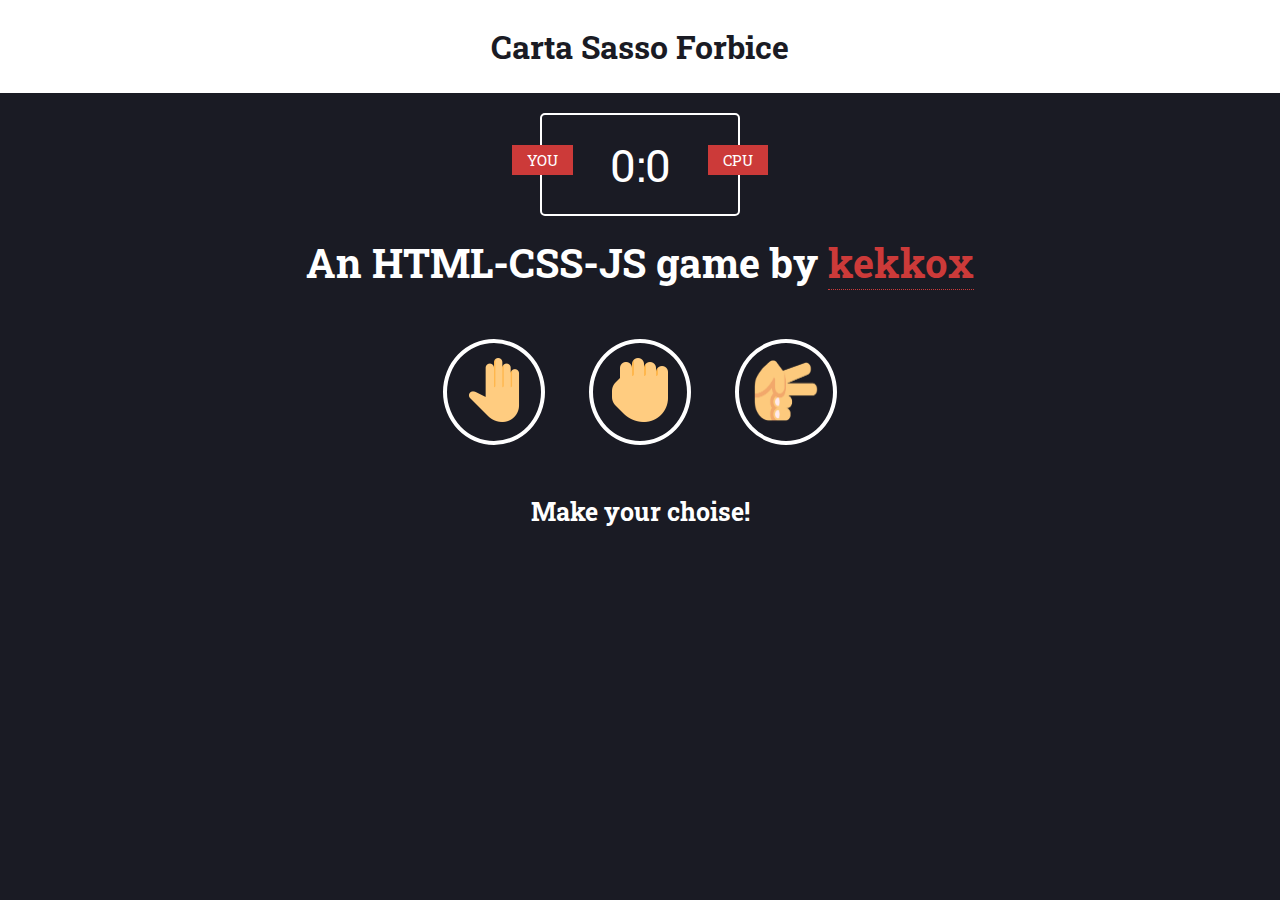
==== docs/index.html @ a8cc3345 "Renamed 'src' folder in 'docs'" ====
<!DOCTYPE html>
<html lang="it" dir="ltr">
  <head>
    <meta charset="utf-8">
    <title>Carta Sasso Forbice - The Game</title>
    <link rel="stylesheet" type="text/css" href="style.css">
    <link href="https://fonts.googleapis.com/css?family=Roboto+Slab:400,700" rel="stylesheet">
  </head>
  <body>
    <header>
        <h1>Carta Sasso Forbice</h1>
    </header>

    <div class="score-board">
      <div id="user-label" class="player">You</div>
      <div id="CPU-label"class="player">CPU</div>
      <span id="user-score">0</span>:<span id="CPU-score">0</span>
    </div>

    <div class="result-message">
      <p>An HTML-CSS-JS game by <a href="https://github.com/kekkox">kekkox</a></p>
    </div>

    <div class="choises">
      <div id="p" class="choise">
        <img src="img/hand-paper.png" alt="paper">
      </div>
      <div id="r" class="choise">
        <img src="img/hand-rock.png" alt="rock">
      </div>
      <div id="s" class="choise">
        <img src="img/hand-scissors.png" alt="scissors">
      </div>
    </div>

    <p id="message">Make your choise!</p>
    <script src="script.js" charset="utf-8"></script>
  </body>
</html>
---- docs/style.css ----
* {
  margin: 0;
  padding: 0;
  box-sizing: border-box;
}

body {
  background-color: #1a1b24;
  font-family: 'Roboto Slab', serif;
  color: white;
}

a, a:visited, a:active {
  color: #cc3a39;
  text-decoration: none;
  border-bottom: 1px #cc3a39 dotted;
}

header {
  background-color: white;
}

header h1 {
  color: #1a1b24;
  text-align: center;
  padding: 25px;
}

.score-board {
  border: 2px solid white;
  border-radius: 5px;
  width: 200px;
  margin: 20px auto;
  padding: 20px 30px;
  font-size: 45px;
  text-align: center;
  text-transform: uppercase;
  position: relative;
}

.player {
  position: absolute;
  background-color: #cc3a39;
  width: auto;
  font-size: 15px;
  padding: 5px 15px;
}

#user-label {
  top: 30px;
  left: -30px;
}

#CPU-label {
  top: 30px;
  right: -30px;
}

.result-message p {
  text-align: center;
  font-weight: bold;
  font-size: 40px;
}

.choises {
  margin: 50px auto;
  text-align: center;
}

.choise {
  display: inline-block;
  padding: 15px;
  margin: 0 20px;
  border: 4px solid white;
  border-radius: 50%;
  transition: all 0.3s ease;
}

.choise:hover {
  cursor: pointer;
  background-color: #16171e;
}

.choise img {
  width: 64px;
  height: 64px;
}

#message {
  text-align: center;
  font-weight: bold;
  font-size: 25px;
}

.win-glow {
  border: 4px solid #4dcc7d;
  box-shadow: 0 0 10px #31b34a;
}

.draw-glow {
  border: 4px solid #464647;
  box-shadow: 0 0 10px #25292b;
}

.lose-glow {
  border: 4px solid #fc121b;
  box-shadow: 0 0 10px #d01115;
}
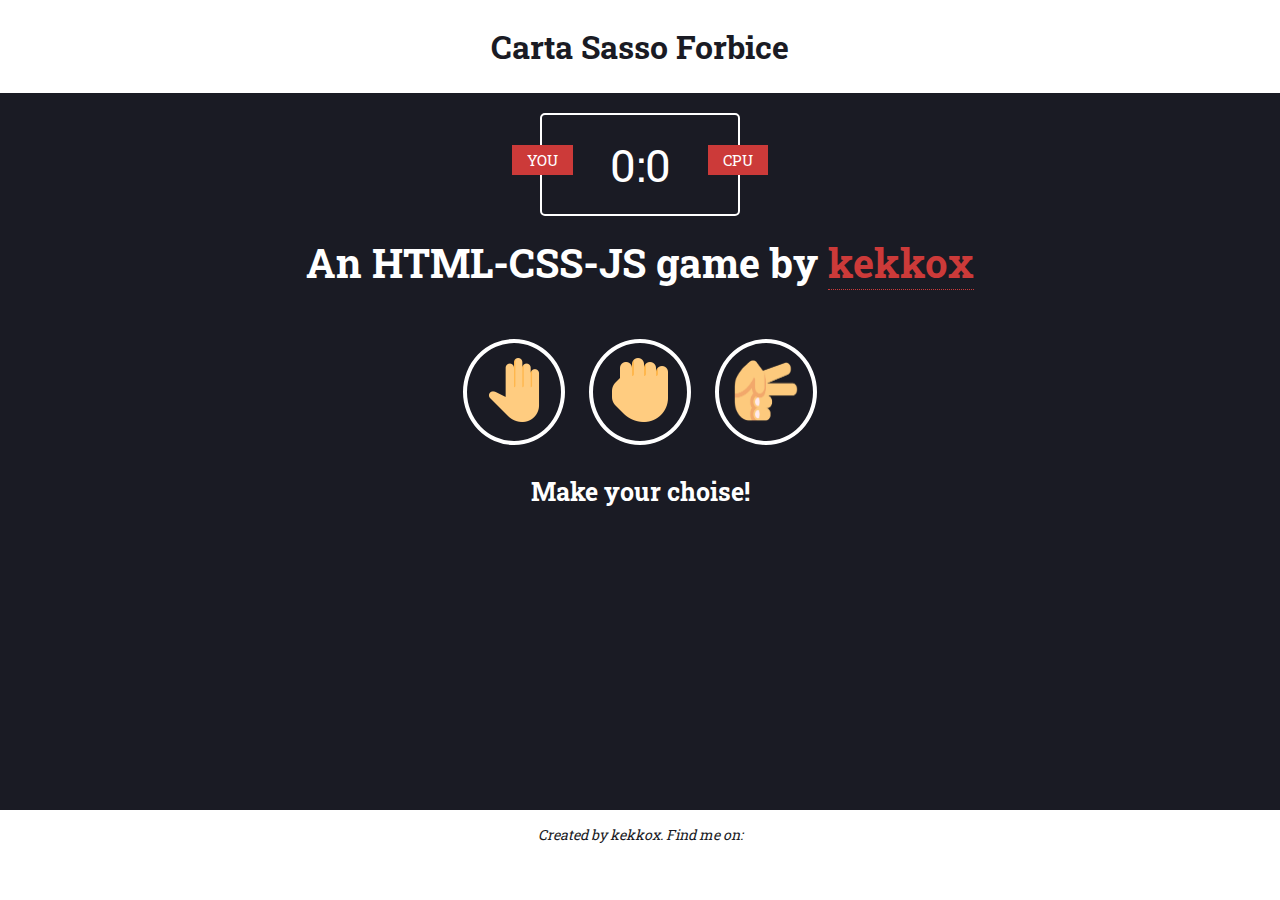
==== commit ff67dca9: "Implemented footer and responsive" ====
--- a/docs/index.html
+++ b/docs/index.html
@@ -2,38 +2,53 @@
 <html lang="it" dir="ltr">
   <head>
     <meta charset="utf-8">
+    <meta name="viewport" content="width=device-width, initial-scale=1.0">
     <title>Carta Sasso Forbice - The Game</title>
     <link rel="stylesheet" type="text/css" href="style.css">
     <link href="https://fonts.googleapis.com/css?family=Roboto+Slab:400,700" rel="stylesheet">
+    <link rel="stylesheet" href="https://use.fontawesome.com/releases/v5.5.0/css/all.css" integrity="sha384-B4dIYHKNBt8Bc12p+WXckhzcICo0wtJAoU8YZTY5qE0Id1GSseTk6S+L3BlXeVIU" crossorigin="anonymous">
   </head>
   <body>
-    <header>
-        <h1>Carta Sasso Forbice</h1>
-    </header>
+    <div class="page-content">
 
-    <div class="score-board">
-      <div id="user-label" class="player">You</div>
-      <div id="CPU-label"class="player">CPU</div>
-      <span id="user-score">0</span>:<span id="CPU-score">0</span>
-    </div>
+      <header>
+          <h1>Carta Sasso Forbice</h1>
+      </header>
 
-    <div class="result-message">
-      <p>An HTML-CSS-JS game by <a href="https://github.com/kekkox">kekkox</a></p>
-    </div>
+      <div class="score-board">
+        <div id="user-label" class="player">You</div>
+        <div id="CPU-label"class="player">CPU</div>
+        <span id="user-score">0</span>:<span id="CPU-score">0</span>
+      </div>
 
-    <div class="choises">
-      <div id="p" class="choise">
-        <img src="img/hand-paper.png" alt="paper">
+      <div class="result-message">
+        <p>An HTML-CSS-JS game by <a href="https://github.com/kekkox">kekkox</a></p>
       </div>
-      <div id="r" class="choise">
-        <img src="img/hand-rock.png" alt="rock">
+
+      <div class="choises">
+        <div id="p" class="choise">
+          <img src="img/hand-paper.png" alt="paper">
+        </div>
+        <div id="r" class="choise">
+          <img src="img/hand-rock.png" alt="rock">
+        </div>
+        <div id="s" class="choise">
+          <img src="img/hand-scissors.png" alt="scissors">
+        </div>
       </div>
-      <div id="s" class="choise">
-        <img src="img/hand-scissors.png" alt="scissors">
+
+      <p id="message">Make your choise!</p>
+
+  </div>
+    <footer>
+      <p>Created by kekkox. Find me on:</p>
+      <div class="find-me">
+        <a class="fab fa-github" href="https://www.github.com/kekkox"></a>
+        <a class="fab fa-linkedin" href="https://www.linkedin.com/in/francesco-capriglione"></a>
+        <a class="fab fa-facebook" href="https://www.facebook.com/profile.php?id=100000064722370"></a>
+        <a class="fab fa-instagram" href="https://www.instagram.com/kekkox/"></a>
       </div>
-    </div>
-
-    <p id="message">Make your choise!</p>
+    </footer>
     <script src="script.js" charset="utf-8"></script>
   </body>
 </html>
--- a/docs/style.css
+++ b/docs/style.css
@@ -1,4 +1,3 @@
-
 * {
   margin: 0;
   padding: 0;
@@ -9,6 +8,23 @@
   background-color: #1a1b24;
   font-family: 'Roboto Slab', serif;
   color: white;
+}
+
+html, body {
+  height: 100%;
+}
+
+.page-content {
+  min-height: 100%;
+  /*negative number is the same of footer height*/
+  margin-bottom: -90px;
+}
+
+.page-content::after {
+  content: "";
+  display: block;
+  /*The same of footer height*/
+  height: 90px;
 }
 
 a, a:visited, a:active {
@@ -64,7 +80,7 @@
 }
 
 .choises {
-  margin: 50px auto;
+  margin-top: 50px;
   text-align: center;
 }
 
@@ -91,6 +107,33 @@
   text-align: center;
   font-weight: bold;
   font-size: 25px;
+  margin: 30px;
+}
+
+footer {
+  height: 90px;
+  padding: 15px 0;
+  background-color: white;
+  font-size: 14px;
+  font-style: italic;
+  color: #1a1b24;
+  text-align: center;
+}
+
+.find-me {
+  margin-top: 5px;
+  font-size: 30px;
+}
+
+.find-me a, .find-me a:visited {
+  margin: 0 2.5px;
+  border: none;
+  color: #1a1b24;
+  transition: all 0.3s ease;
+}
+
+.find-me a:hover {
+  color: #cc3a39;
 }
 
 .win-glow {
@@ -107,3 +150,22 @@
   border: 4px solid #fc121b;
   box-shadow: 0 0 10px #d01115;
 }
+
+
+/*
+  Responsive
+*/
+@media screen and (min-width: 320px) {
+  .choise { margin: 0 5px;}
+  .choise img {
+    width: 50px;
+    height: 50px;
+  }
+}
+@media screen and (min-width: 410px) {
+  .choise { margin: 0 10px;}
+  .choise img {
+    width: 64px;
+    height: 64px;
+  }
+}
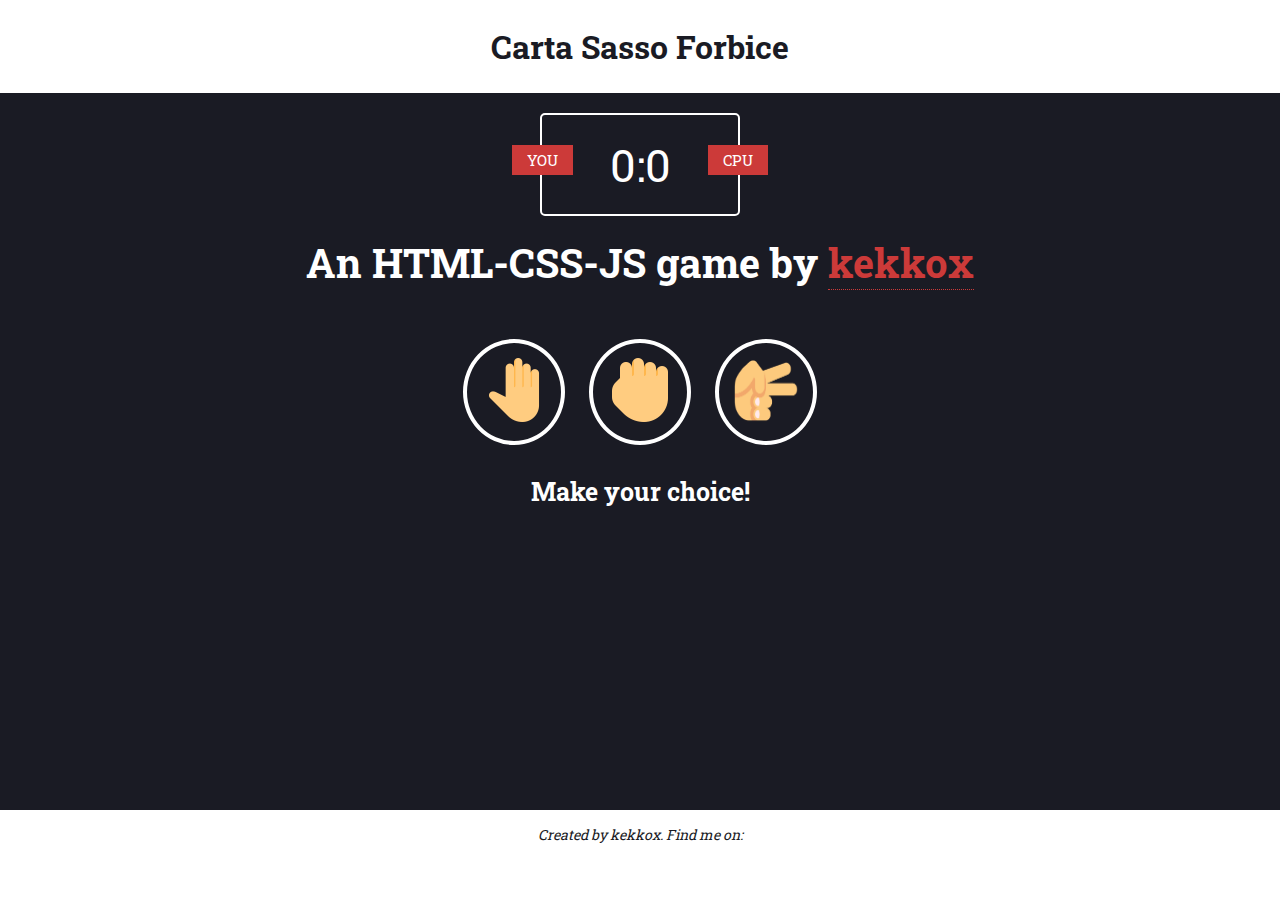
==== commit 5261f336: "Fixed a translation error" ====
--- a/docs/index.html
+++ b/docs/index.html
@@ -25,19 +25,19 @@
         <p>An HTML-CSS-JS game by <a href="https://github.com/kekkox">kekkox</a></p>
       </div>
 
-      <div class="choises">
-        <div id="p" class="choise">
+      <div class="choices">
+        <div id="p" class="choice">
           <img src="img/hand-paper.png" alt="paper">
         </div>
-        <div id="r" class="choise">
+        <div id="r" class="choice">
           <img src="img/hand-rock.png" alt="rock">
         </div>
-        <div id="s" class="choise">
+        <div id="s" class="choice">
           <img src="img/hand-scissors.png" alt="scissors">
         </div>
       </div>
 
-      <p id="message">Make your choise!</p>
+      <p id="message">Make your choice!</p>
 
   </div>
     <footer>
--- a/docs/style.css
+++ b/docs/style.css
@@ -79,12 +79,12 @@
   font-size: 40px;
 }
 
-.choises {
+.choices {
   margin-top: 50px;
   text-align: center;
 }
 
-.choise {
+.choice {
   display: inline-block;
   padding: 15px;
   margin: 0 20px;
@@ -93,12 +93,12 @@
   transition: all 0.3s ease;
 }
 
-.choise:hover {
+.choice:hover {
   cursor: pointer;
   background-color: #16171e;
 }
 
-.choise img {
+.choice img {
   width: 64px;
   height: 64px;
 }
@@ -156,15 +156,15 @@
   Responsive
 */
 @media screen and (min-width: 320px) {
-  .choise { margin: 0 5px;}
-  .choise img {
+  .choice { margin: 0 5px;}
+  .choice img {
     width: 50px;
     height: 50px;
   }
 }
 @media screen and (min-width: 410px) {
-  .choise { margin: 0 10px;}
-  .choise img {
+  .choice { margin: 0 10px;}
+  .choice img {
     width: 64px;
     height: 64px;
   }
